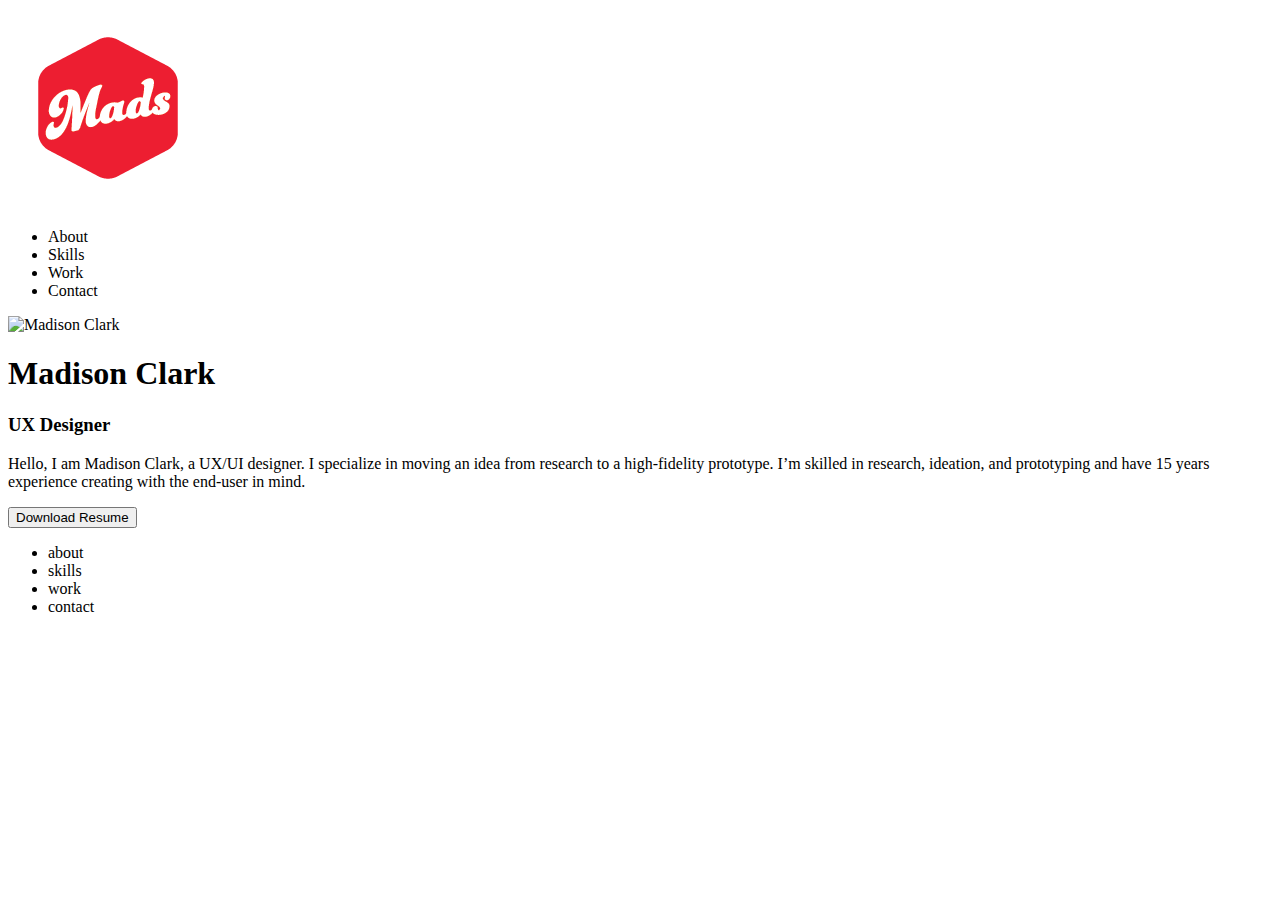
==== index.html @ 5a0383bf "Day2" ====
<!DOCTYPE html>
<html lang="en">
<head>
    <meta charset="UTF-8">
    <meta name="viewport" content="width=device-width, initial-scale=1.0">
    <title>Madison Clark's Portfolio</title>
    <link rel="stylesheet" href="../UX_UI_HW_1/css/style.css">
    <link rel="preconnect" href="https://fonts.gstatic.com">
    <link href="https://fonts.googleapis.com/css2?family=Inconsolata:wght@200;300;400;500;600;700;800;900&display=swap" rel="stylesheet">
    <link rel="stylesheet" href="https://use.typekit.net/vnx8fhd.css">


</head>
<body>
    <header class="navigation">
        <div class="inline-block logo">
            <img id="logo" src="../UX_UI_HW_1/images/Logo.png" alt="Mads Logo">
        </div>
        <nav class="inline-block">
            <ul>
             <li class="inline-block">About</li>
             <li class="inline-block">Skills</li>
             <li class="inline-block">Work</li>
             <li class="inline-block">Contact</li>
            </ul>
        </nav>
    </header>
<section class="heroImg">
    <div class="row">
    <div class="column lefty">
        <img id="headshot" src="../UX_UI_HW_1/images/madison_headshot.jpg" alt="Madison Clark">
    </div>
    <div class="column about">
        <h1>Madison
            Clark
        </h1>
        <h3>UX Designer</h3>
        <p>Hello, I am Madison Clark, a UX/UI designer. I specialize in moving an idea from research to a high-fidelity prototype. I’m skilled in research, ideation, and prototyping and have 15 years experience creating with the end-user in mind.
    </p>
    <button>Download Resume</button>
</div>
<div class="column">

</div>
</section>
<footer>
    <ul>
        <li class="inline-block">about</li>
        <li class="inline-block">skills</li>
        <li class="inline-block">work</li>
        <li class="inline-block">contact</li>
    </ul>
</footer>
</body>
</html>
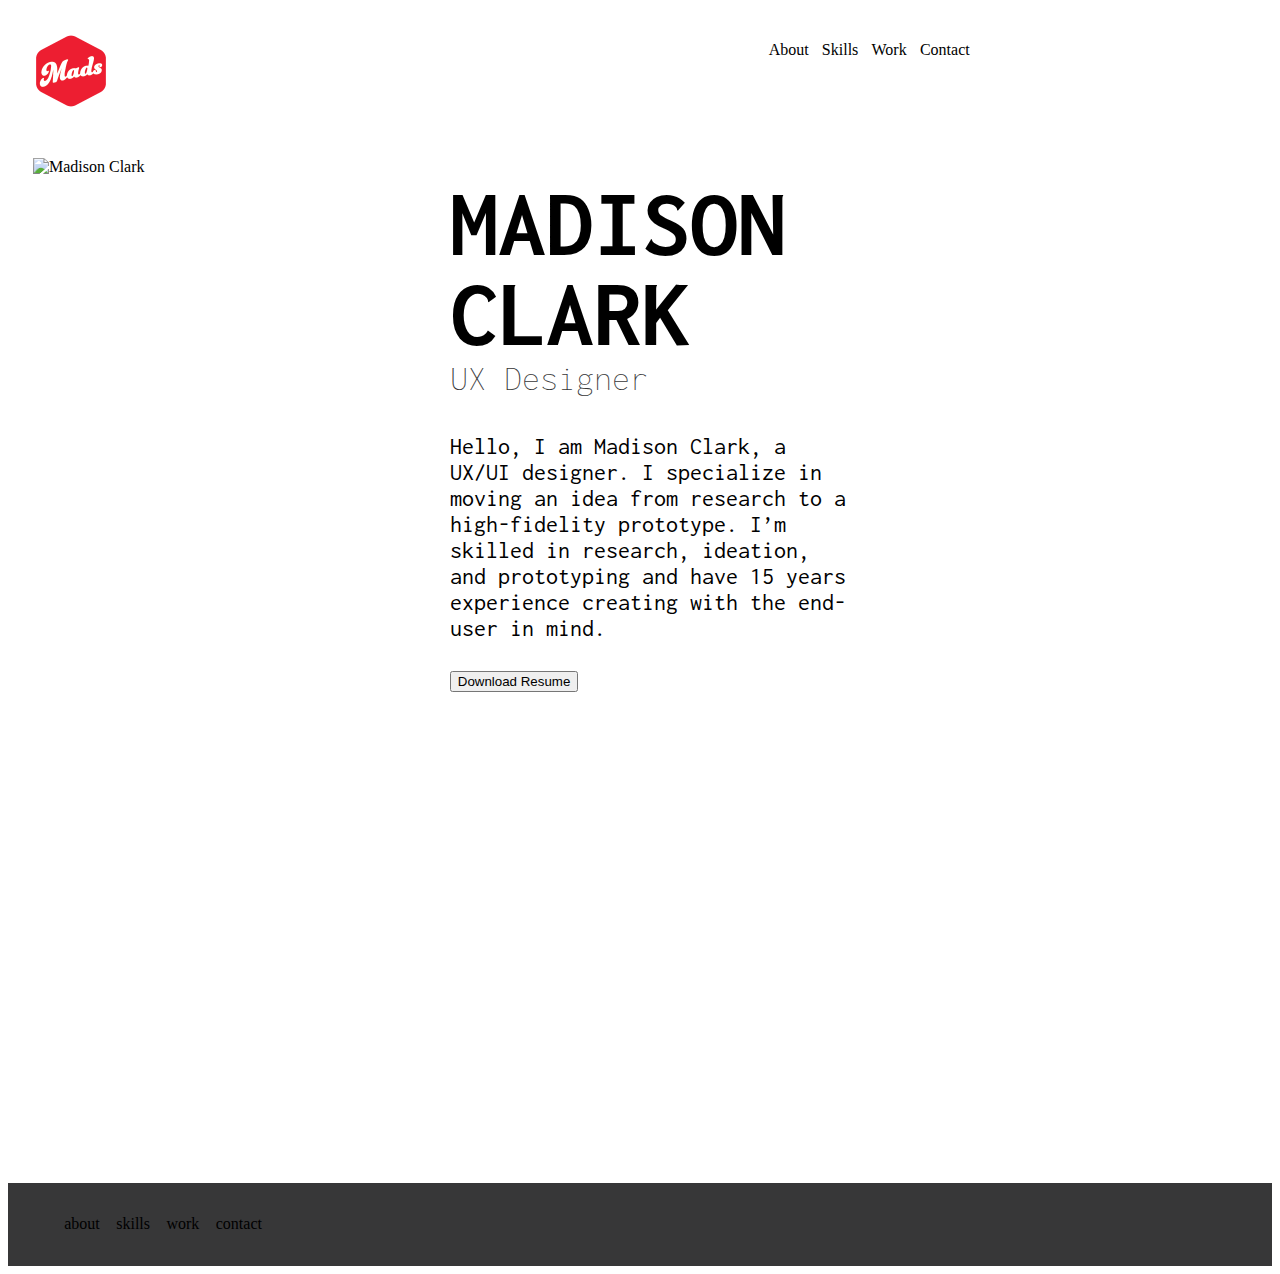
==== commit 3bc66000: "With the cleaned up files" ====
--- a/index.html
+++ b/index.html
@@ -4,7 +4,7 @@
     <meta charset="UTF-8">
     <meta name="viewport" content="width=device-width, initial-scale=1.0">
     <title>Madison Clark's Portfolio</title>
-    <link rel="stylesheet" href="../UX_UI_HW_1/css/style.css">
+    <link rel="stylesheet" href="css/style.css">
     <link rel="preconnect" href="https://fonts.gstatic.com">
     <link href="https://fonts.googleapis.com/css2?family=Inconsolata:wght@200;300;400;500;600;700;800;900&display=swap" rel="stylesheet">
     <link rel="stylesheet" href="https://use.typekit.net/vnx8fhd.css">
@@ -14,7 +14,7 @@
 <body>
     <header class="navigation">
         <div class="inline-block logo">
-            <img id="logo" src="../UX_UI_HW_1/images/Logo.png" alt="Mads Logo">
+            <img id="logo" src="images/Logo.png" alt="Mads Logo">
         </div>
         <nav class="inline-block">
             <ul>
@@ -28,7 +28,7 @@
 <section class="heroImg">
     <div class="row">
     <div class="column lefty">
-        <img id="headshot" src="../UX_UI_HW_1/images/madison_headshot.jpg" alt="Madison Clark">
+        <img id="headshot" src="/images/madison_headshot.jpg" alt="Madison Clark">
     </div>
     <div class="column about">
         <h1>Madison
--- a/css/style.css
+++ b/css/style.css
@@ -0,0 +1,84 @@
+.inline-block {
+    display: inline-block;
+    vertical-align: top;
+}
+.logo {
+    height: 100px;
+    width: 20%;
+    padding: 1%;
+    text-align: left;
+}
+#logo {
+    height: 100px;
+    width: 100px;
+}
+nav {
+    
+    width: 73%;
+    padding: 1%;
+}
+ul {
+    width: 50%;
+    margin-left: auto;
+}
+.heroImg {
+    padding-top: 100px;
+    height: 1000px;
+    padding: 25px;
+}
+.content {
+    width: 500px;
+    margin: 0 auto;
+}
+footer {
+    background-color: #373738;
+    padding: 10px;
+    align-content: flex-end;
+}
+footer ul {
+    display: inline-block;
+    vertical-align: top;
+}
+li {
+    padding: 1%;
+}
+
+#headshot {
+    width: 400px;
+    height: 100%;
+    object-fit: contain;
+    align-content: flex-start;
+}
+.column {
+    float: left;
+  width: 33.33%;
+}
+font-family {
+    'Inconsolata', monospace; 
+}
+.about  {
+   font-family: 'Inconsolata';
+   font-size: 24px;
+   margin-left: 1%;
+   align-content: flex-start;
+   margin-top: -5vh;
+}
+
+h1 {
+    font-family: Inconsolata;
+    font-size: 96px;
+    font-weight: 700;
+    text-transform: uppercase;
+    vertical-align: top;
+    line-height: 90px;
+    margin-bottom: 1px;
+}
+
+h3 {
+    font-family: Inconsolata;
+    font-size: 36px;
+    font-weight: 100;
+    color: #373738;
+    vertical-align: top;
+    margin-top: 0%;
+}